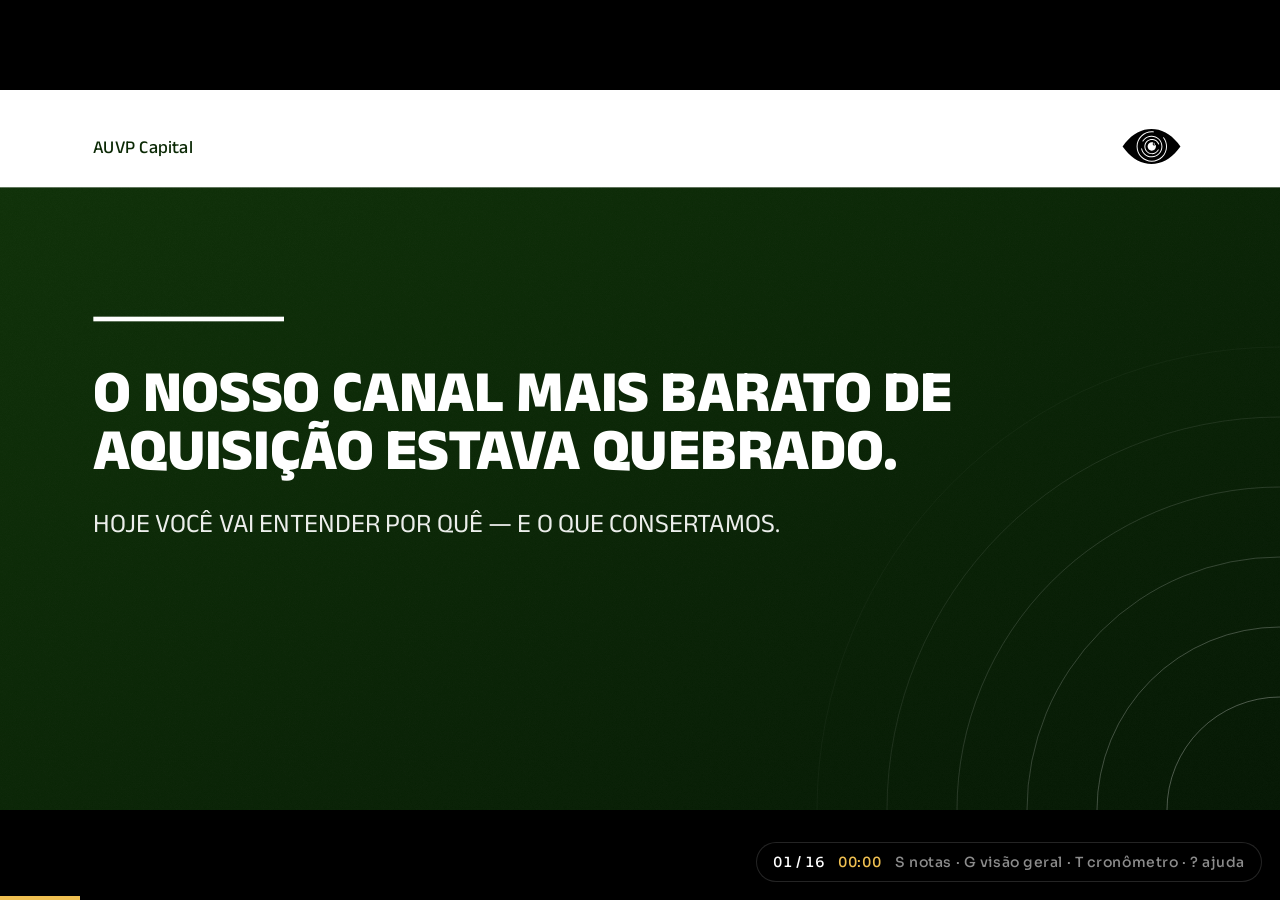
==== v2/index.html @ b96da234 "Cria a versão V2 da apresentação em /v2/ Nova pasta v2/ com casca própria e cópia do conteúdo, para " ====
<!doctype html>
<html lang="pt-BR">
  <head>
    <meta charset="utf-8" />
    <!-- Caminhos relativos resolvem a partir da raiz: assets/ é compartilhado com a apresentação principal -->
    <base href="../" />
    <meta name="viewport" content="width=device-width, initial-scale=1" />
    <title>Indicação V2 — AUVP Capital</title>
    <meta name="description" content="Apresentação interna: o que a Indicação V2 resolve e onde cada time entra." />
    <meta name="robots" content="noindex, nofollow" />
    <link rel="icon" href="assets/brand/olho-preto.svg" />
    <link rel="stylesheet" href="assets/css/deck.css" />
  </head>
  <body>
    <div id="viewport">
      <div id="stage"></div>
    </div>

    <div id="progress"></div>

    <div id="hud" class="ui" aria-hidden="true">
      <span class="count" id="hud-count">01 / 19</span>
      <span class="timer" id="hud-timer">00:00</span>
      <span class="hint">S notas · G visão geral · T cronômetro · ? ajuda</span>
    </div>

    <aside id="notes" class="ui" aria-label="Notas do apresentador"></aside>

    <div id="overview" class="ui" aria-label="Visão geral dos slides">
      <h4>Visão geral</h4>
      <div class="grid" id="overview-grid"></div>
    </div>

    <div id="help" class="ui" aria-label="Atalhos">
      <div class="box">
        <h4>Atalhos</h4>
        <dl>
          <dt>→ ← espaço</dt>
          <dd>Avançar e voltar</dd>
          <dt>Home / End</dt>
          <dd>Primeiro / último slide</dd>
          <dt>S</dt>
          <dd>Notas da fala</dd>
          <dt>G</dt>
          <dd>Visão geral dos slides</dd>
          <dt>T / Shift+T</dt>
          <dd>Cronômetro: iniciar-pausar / zerar</dd>
          <dt>F</dt>
          <dd>Tela cheia</dd>
          <dt>Ctrl/Cmd + P</dt>
          <dd>Exportar em PDF (paisagem, sem margens)</dd>
          <dt>Esc</dt>
          <dd>Fechar</dd>
        </dl>
      </div>
    </div>

    <noscript>
      <p style="color: #fff; font-family: sans-serif; padding: 40px">
        Esta apresentação precisa de JavaScript ativado.
      </p>
    </noscript>

    <script src="v2/slides.js"></script>
    <script src="assets/js/deck.js"></script>
  </body>
</html>
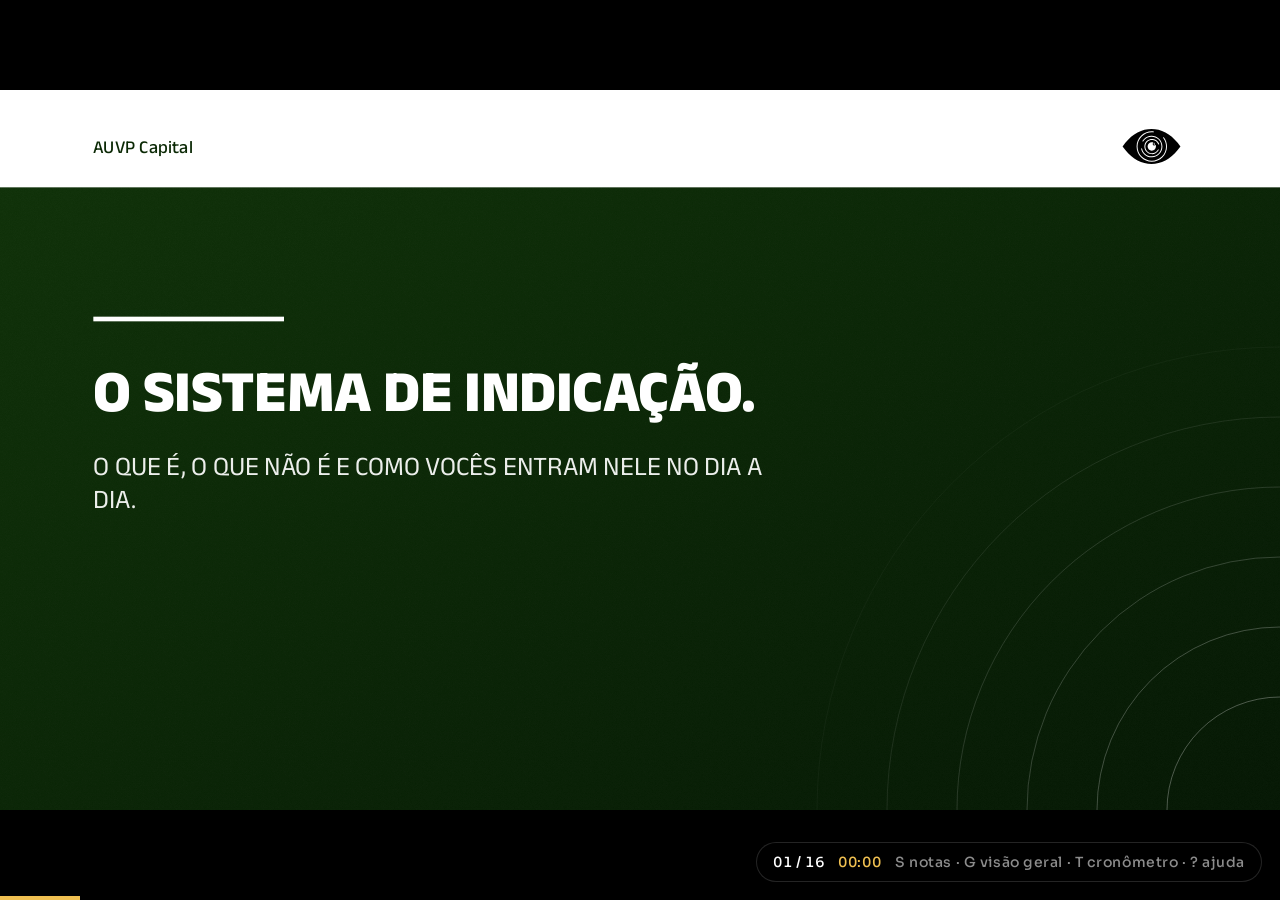
==== commit 6f4a3f56: "Aplica a copy de Novos Negócios na V2 16 slides a partir de SI_Apresentacao_NovosNegocios_Copy.md: a" ====
--- a/v2/index.html
+++ b/v2/index.html
@@ -5,8 +5,8 @@
     <!-- Caminhos relativos resolvem a partir da raiz: assets/ é compartilhado com a apresentação principal -->
     <base href="../" />
     <meta name="viewport" content="width=device-width, initial-scale=1" />
-    <title>Indicação V2 — AUVP Capital</title>
-    <meta name="description" content="Apresentação interna: o que a Indicação V2 resolve e onde cada time entra." />
+    <title>Sistema de Indicação — Novos Negócios · AUVP Capital</title>
+    <meta name="description" content="Apresentação interna para o time de Novos Negócios: o que é o Sistema de Indicação, o que não é e como o Comercial entra nele." />
     <meta name="robots" content="noindex, nofollow" />
     <link rel="icon" href="assets/brand/olho-preto.svg" />
     <link rel="stylesheet" href="assets/css/deck.css" />
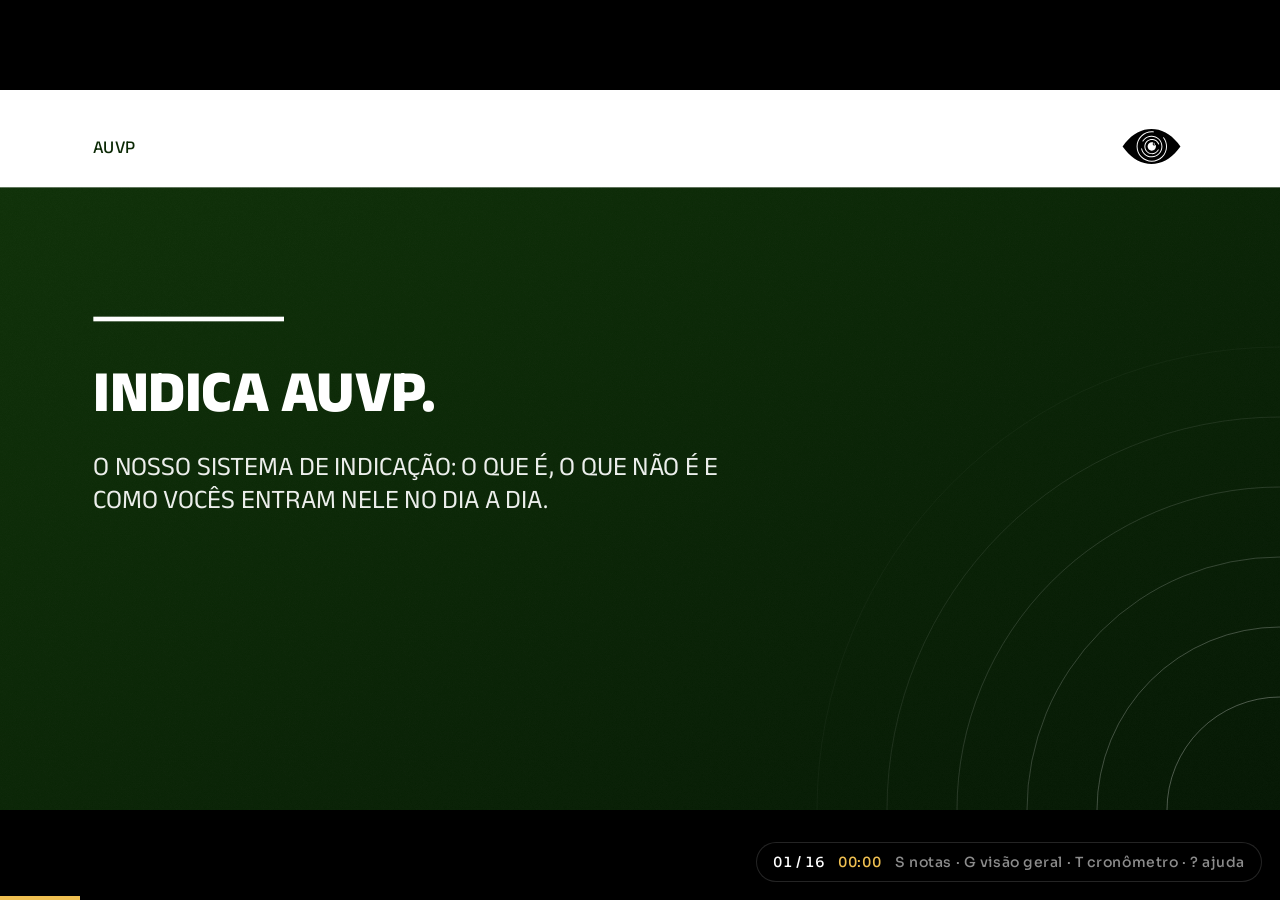
==== commit 64a8e936: "V2: nome Indica AUVP, marca AUVP e contatos do time de Produto Aplica os comentários da prévia: o si" ====
--- a/v2/index.html
+++ b/v2/index.html
@@ -5,8 +5,8 @@
     <!-- Caminhos relativos resolvem a partir da raiz: assets/ é compartilhado com a apresentação principal -->
     <base href="../" />
     <meta name="viewport" content="width=device-width, initial-scale=1" />
-    <title>Sistema de Indicação — Novos Negócios · AUVP Capital</title>
-    <meta name="description" content="Apresentação interna para o time de Novos Negócios: o que é o Sistema de Indicação, o que não é e como o Comercial entra nele." />
+    <title>Indica AUVP — Novos Negócios · AUVP</title>
+    <meta name="description" content="Apresentação interna para o time de Novos Negócios: o que é o Indica AUVP, o que não é e como o Comercial entra nele." />
     <meta name="robots" content="noindex, nofollow" />
     <link rel="icon" href="assets/brand/olho-preto.svg" />
     <link rel="stylesheet" href="assets/css/deck.css" />
